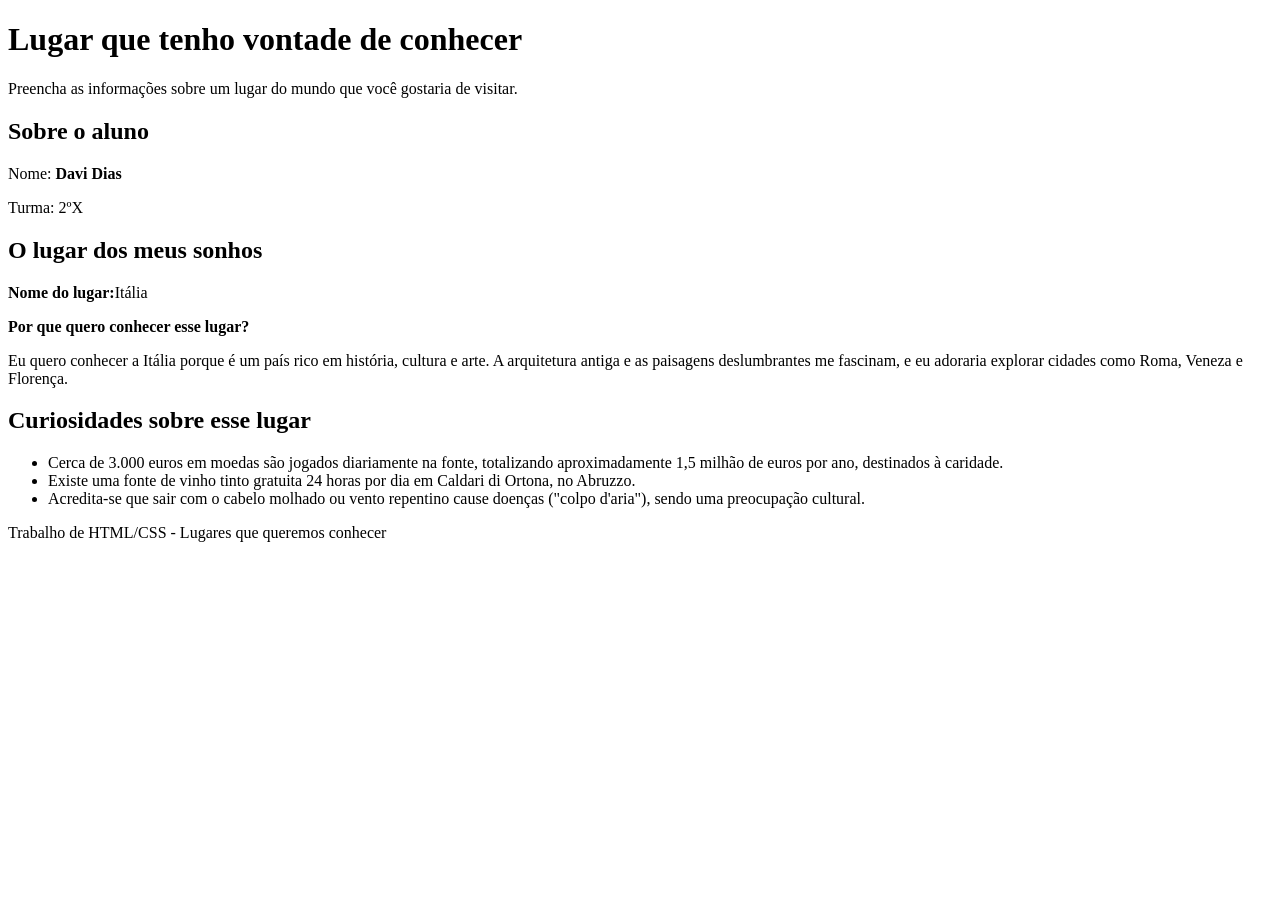
==== dias.html @ 9963c2d4 "feat: Adiciona página do Davi Dias" ====
<!DOCTYPE html>
<html lang="pt-BR">
<head>
    <meta charset="UTF-8">
    <title>Lugar que quero conhecer</title>
    <link rel="stylesheet" href="style.css">
</head>
<body>

<header>
    <h1>Lugar que tenho vontade de conhecer</h1>
    <p>Preencha as informações sobre um lugar do mundo que você gostaria de visitar.</p>
</header>

<main>
    <section id="aluno">
        <h2>Sobre o aluno</h2>
        <p>Nome: <strong>Davi Dias</strong></p>
        <p>Turma: 2ºX</p>
    </section>

    <section id="lugar">
        <h2>O lugar dos meus sonhos</h2>
        <p><strong>Nome do lugar:</strong>Itália</p>
        <p><strong>Por que quero conhecer esse lugar?</strong></p>
        <p>
            Eu quero conhecer a Itália porque é um país rico em história,
             cultura e arte. A arquitetura antiga e as paisagens deslumbrantes
             me fascinam, e eu adoraria explorar cidades como Roma, Veneza e Florença.
        </p>
    </section>

    <section id="curiosidades">
        <h2>Curiosidades sobre esse lugar</h2>
        <ul>
            <li>Cerca de 3.000 euros em moedas são jogados diariamente na fonte, totalizando aproximadamente 1,5 milhão de euros por ano, destinados à caridade.</li>
            <li>Existe uma fonte de vinho tinto gratuita 24 horas por dia em Caldari di Ortona, no Abruzzo.</li>
            <li>Acredita-se que sair com o cabelo molhado ou vento repentino cause doenças ("colpo d'aria"), sendo uma preocupação cultural. </li>
        </ul>
    </section>
</main>

<footer>
    <p>Trabalho de HTML/CSS - Lugares que queremos conhecer</p>
</footer>

</body>
</html>
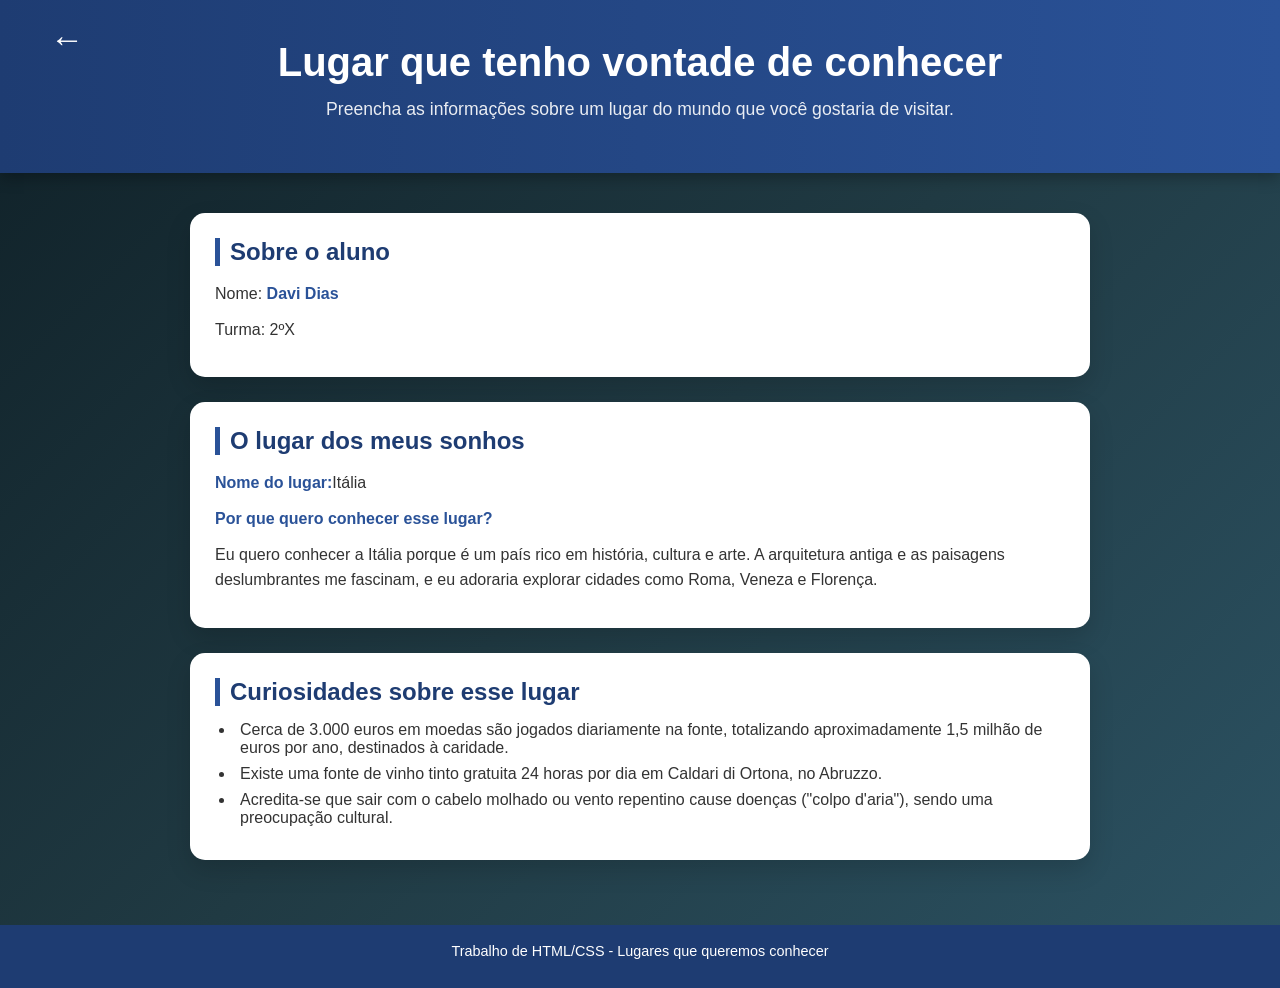
==== commit 35423551: "add black arrow in the profiles to go back to the main page" ====
--- a/dias.html
+++ b/dias.html
@@ -8,6 +8,7 @@
 <body>
 
 <header>
+    <a href="index.html" class="seta-preta">&#8592;</a>
     <h1>Lugar que tenho vontade de conhecer</h1>
     <p>Preencha as informações sobre um lugar do mundo que você gostaria de visitar.</p>
 </header>
--- a/style.css
+++ b/style.css
@@ -0,0 +1,98 @@
+
+*{
+    margin: 0;
+    padding: 0;
+    box-sizing: border-box;
+}
+
+body{
+    font-family: 'Segoe UI', Tahoma, Geneva, Verdana, sans-serif;
+    background: linear-gradient(135deg, #0f2027, #203a43, #2c5364);
+    color: #333;
+    min-height: 100vh;
+    display: flex;
+    flex-direction: column;
+}
+
+
+header{
+    background: linear-gradient(90deg, #1e3c72, #2a5298);
+    color: white;
+    text-align: center;
+    padding: 40px 20px;
+    box-shadow: 0 4px 15px rgba(0,0,0,0.3);
+}
+
+header h1{
+    font-size: 2.5rem;
+    margin-bottom: 10px;
+}
+
+header p{
+    font-size: 1.1rem;
+    opacity: 0.9;
+}
+
+.seta-preta {
+    position: absolute;
+    top: 20px;
+    left: 50px;
+    font-size: 34px;
+    color: white;
+    text-decoration: none;
+}
+
+main{
+    flex: 1;
+    width: 90%;
+    max-width: 900px;
+    margin: 40px auto;
+}
+
+
+section{
+    background: white;
+    padding: 25px;
+    margin-bottom: 25px;
+    border-radius: 15px;
+    box-shadow: 0 10px 25px rgba(0,0,0,0.15);
+    transition: transform 0.3s ease, box-shadow 0.3s ease;
+}
+
+section:hover{
+    transform: translateY(-5px);
+    box-shadow: 0 15px 35px rgba(0,0,0,0.25);
+}
+
+section h2{
+    color: #1e3c72;
+    margin-bottom: 15px;
+    border-left: 5px solid #2a5298;
+    padding-left: 10px;
+}
+
+p{
+    line-height: 1.6;
+    margin-bottom: 10px;
+}
+
+ul{
+    margin-left: 20px;
+}
+
+ul li{
+    margin-bottom: 8px;
+    padding-left: 5px;
+}
+
+strong{
+    color: #2a5298;
+}
+
+footer{
+    background: #1e3c72;
+    color: white;
+    text-align: center;
+    padding: 15px;
+    font-size: 0.9rem;
+}
